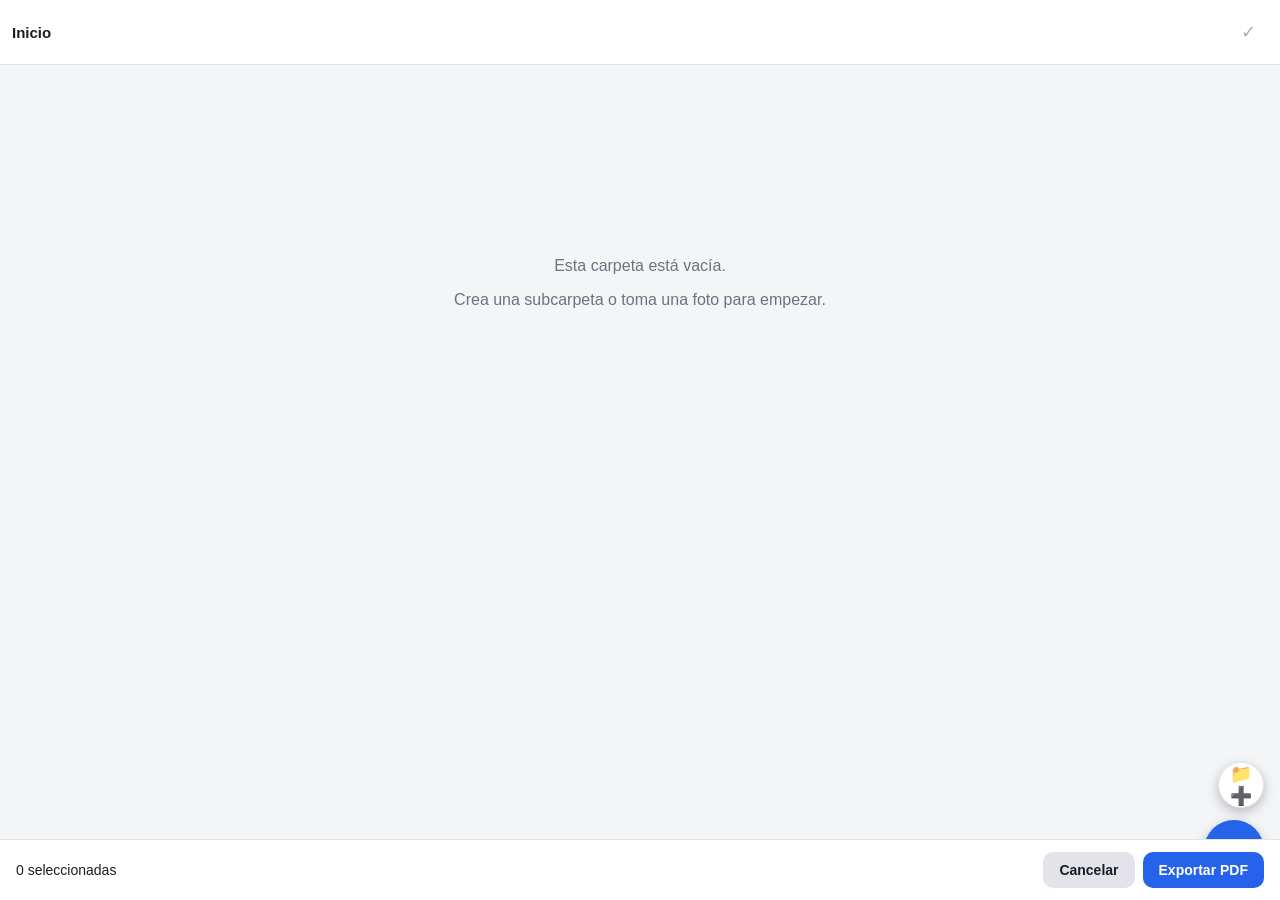
==== index.html @ de827f0b "Initial commit: PWA Fotos Informe" ====
<!DOCTYPE html>
<html lang="es">
<head>
  <meta charset="UTF-8" />
  <meta name="viewport" content="width=device-width, initial-scale=1, viewport-fit=cover, user-scalable=no" />
  <title>Fotos Informe</title>
  <meta name="description" content="Organiza fotos en carpetas y expórtalas como informe PDF, todo offline." />
  <meta name="theme-color" content="#2563eb" />
  <link rel="manifest" href="manifest.webmanifest" />
  <link rel="icon" href="icons/icon-192.png" />
  <link rel="apple-touch-icon" href="icons/icon-192.png" />
  <meta name="apple-mobile-web-app-capable" content="yes" />
  <meta name="apple-mobile-web-app-status-bar-style" content="black-translucent" />
  <link rel="stylesheet" href="css/styles.css" />
</head>
<body>
  <div id="app"></div>

  <script src="vendor/jspdf.umd.min.js"></script>
  <script type="module" src="js/app.js"></script>
</body>
</html>
---- css/styles.css ----
:root {
  --color-bg: #f4f5f7;
  --color-surface: #ffffff;
  --color-primary: #2563eb;
  --color-primary-dark: #1d4ed8;
  --color-text: #1a1d23;
  --color-text-muted: #6b7280;
  --color-border: #e2e4e9;
  --color-danger: #dc2626;
  --safe-top: env(safe-area-inset-top, 0px);
  --safe-bottom: env(safe-area-inset-bottom, 0px);
}

@media (prefers-color-scheme: dark) {
  :root {
    --color-bg: #14161a;
    --color-surface: #1e2128;
    --color-primary: #3b82f6;
    --color-primary-dark: #2563eb;
    --color-text: #f0f1f3;
    --color-text-muted: #9aa0ab;
    --color-border: #2c3038;
  }
}

* {
  box-sizing: border-box;
}

html, body {
  height: 100%;
}

body {
  margin: 0;
  font-family: -apple-system, BlinkMacSystemFont, "Segoe UI", Roboto, Helvetica, Arial, sans-serif;
  background: var(--color-bg);
  color: var(--color-text);
  overscroll-behavior-y: contain;
}

button {
  font-family: inherit;
}

#app {
  min-height: 100vh;
  display: flex;
  flex-direction: column;
  padding-bottom: var(--safe-bottom);
}

/* ---------- Header / breadcrumbs ---------- */

.app-header {
  position: sticky;
  top: 0;
  z-index: 10;
  display: flex;
  align-items: center;
  gap: 8px;
  padding: calc(12px + var(--safe-top)) 12px 12px;
  background: var(--color-surface);
  border-bottom: 1px solid var(--color-border);
}

.breadcrumbs {
  flex: 1;
  overflow-x: auto;
  white-space: nowrap;
  font-size: 15px;
}

.crumb {
  color: var(--color-text-muted);
  text-decoration: none;
}

.crumb-current {
  color: var(--color-text);
  font-weight: 600;
}

.crumb-sep {
  margin: 0 4px;
  color: var(--color-text-muted);
}

.header-title {
  flex: 1;
  font-weight: 600;
  font-size: 16px;
  overflow: hidden;
  text-overflow: ellipsis;
  white-space: nowrap;
}

.header-actions {
  display: flex;
  gap: 4px;
}

.icon-btn {
  width: 40px;
  height: 40px;
  border-radius: 50%;
  border: none;
  background: transparent;
  font-size: 18px;
  display: flex;
  align-items: center;
  justify-content: center;
  color: var(--color-text);
  cursor: pointer;
}

.icon-btn:disabled {
  opacity: 0.35;
}

.icon-btn:active {
  background: var(--color-border);
}

/* ---------- Content ---------- */

.view-content {
  flex: 1;
  padding: 12px 12px 96px;
}

.empty-state {
  text-align: center;
  color: var(--color-text-muted);
  margin-top: 20vh;
  padding: 0 24px;
}

/* ---------- Folder grid ---------- */

.folder-grid {
  display: grid;
  grid-template-columns: repeat(auto-fill, minmax(120px, 1fr));
  gap: 10px;
  margin-bottom: 16px;
}

.folder-tile {
  position: relative;
  display: flex;
  flex-direction: column;
  align-items: center;
  gap: 6px;
  padding: 16px 8px 10px;
  background: var(--color-surface);
  border: 1px solid var(--color-border);
  border-radius: 14px;
  cursor: pointer;
  color: var(--color-text);
}

.folder-icon {
  font-size: 32px;
}

.folder-name {
  font-size: 13px;
  text-align: center;
  overflow: hidden;
  text-overflow: ellipsis;
  white-space: nowrap;
  max-width: 100%;
}

.folder-menu {
  position: absolute;
  top: 4px;
  right: 6px;
  font-size: 18px;
  color: var(--color-text-muted);
  padding: 4px 8px;
}

/* ---------- Photo grid ---------- */

.photo-grid {
  display: grid;
  grid-template-columns: repeat(auto-fill, minmax(100px, 1fr));
  gap: 6px;
}

.photo-tile {
  position: relative;
  aspect-ratio: 1;
  border: none;
  padding: 0;
  border-radius: 10px;
  overflow: hidden;
  cursor: pointer;
  background: var(--color-border);
}

.photo-tile img {
  width: 100%;
  height: 100%;
  object-fit: cover;
  display: block;
}

.photo-check {
  position: absolute;
  top: 6px;
  right: 6px;
  width: 22px;
  height: 22px;
  border-radius: 50%;
  background: rgba(0, 0, 0, 0.45);
  color: #fff;
  display: none;
  align-items: center;
  justify-content: center;
  font-size: 13px;
}

.photo-tile.selectable .photo-check {
  display: flex;
}

.photo-tile.selectable {
  outline: 2px solid transparent;
}

.photo-tile.selected {
  outline: 3px solid var(--color-primary);
}

.photo-tile.selected .photo-check {
  background: var(--color-primary);
}

/* ---------- FABs ---------- */

.fab-row {
  position: fixed;
  right: 16px;
  bottom: calc(20px + var(--safe-bottom));
  display: flex;
  flex-direction: column;
  align-items: flex-end;
  gap: 12px;
  z-index: 20;
}

.fab {
  border: none;
  border-radius: 50%;
  display: flex;
  align-items: center;
  justify-content: center;
  cursor: pointer;
  box-shadow: 0 4px 12px rgba(0, 0, 0, 0.25);
}

.fab-primary {
  width: 60px;
  height: 60px;
  font-size: 26px;
  background: var(--color-primary);
  color: #fff;
}

.fab-secondary {
  width: 46px;
  height: 46px;
  font-size: 18px;
  background: var(--color-surface);
  color: var(--color-text);
  border: 1px solid var(--color-border);
}

/* ---------- Selection bar ---------- */

.selection-bar {
  position: fixed;
  left: 0;
  right: 0;
  bottom: 0;
  z-index: 25;
  display: flex;
  align-items: center;
  justify-content: space-between;
  padding: 12px 16px calc(12px + var(--safe-bottom));
  background: var(--color-surface);
  border-top: 1px solid var(--color-border);
  font-size: 14px;
}

.selection-actions {
  display: flex;
  gap: 8px;
}

/* ---------- Buttons ---------- */

.btn {
  border: none;
  border-radius: 10px;
  padding: 10px 16px;
  font-size: 14px;
  font-weight: 600;
  cursor: pointer;
}

.btn-primary {
  background: var(--color-primary);
  color: #fff;
}

.btn-primary:disabled {
  opacity: 0.6;
}

.btn-secondary {
  background: var(--color-border);
  color: var(--color-text);
}

.btn-danger {
  background: var(--color-danger);
  color: #fff;
}

/* ---------- Modal ---------- */

.modal-overlay {
  position: fixed;
  inset: 0;
  background: rgba(0, 0, 0, 0.5);
  display: flex;
  align-items: flex-end;
  justify-content: center;
  z-index: 100;
}

@media (min-width: 480px) {
  .modal-overlay {
    align-items: center;
  }
}

.modal {
  width: 100%;
  max-width: 420px;
  background: var(--color-surface);
  border-radius: 16px 16px 0 0;
  padding: 20px;
  padding-bottom: calc(20px + var(--safe-bottom));
}

@media (min-width: 480px) {
  .modal {
    border-radius: 16px;
  }
}

.modal h2 {
  margin: 0 0 14px;
  font-size: 18px;
}

.modal-message {
  margin: 0 0 18px;
  color: var(--color-text-muted);
}

.modal-form {
  display: flex;
  flex-direction: column;
  gap: 12px;
}

.modal-form label {
  font-size: 13px;
  color: var(--color-text-muted);
  margin-bottom: 4px;
  display: block;
}

.modal-form input,
.modal-form textarea {
  width: 100%;
  padding: 10px 12px;
  border: 1px solid var(--color-border);
  border-radius: 10px;
  font-size: 15px;
  background: var(--color-bg);
  color: var(--color-text);
  font-family: inherit;
}

.modal-form textarea {
  min-height: 80px;
  resize: vertical;
}

.modal-actions {
  display: flex;
  justify-content: flex-end;
  gap: 10px;
  margin-top: 6px;
}

.action-sheet {
  display: flex;
  flex-direction: column;
}

.sheet-action {
  text-align: left;
  padding: 14px 4px;
  border: none;
  background: transparent;
  border-top: 1px solid var(--color-border);
  font-size: 15px;
  color: var(--color-text);
  cursor: pointer;
}

.sheet-action:first-of-type {
  border-top: none;
}

.sheet-danger {
  color: var(--color-danger);
}

/* ---------- Toast ---------- */

.toast {
  position: fixed;
  left: 50%;
  bottom: calc(24px + var(--safe-bottom));
  transform: translate(-50%, 12px);
  background: #111318;
  color: #fff;
  padding: 10px 18px;
  border-radius: 999px;
  font-size: 14px;
  opacity: 0;
  transition: opacity 0.2s ease, transform 0.2s ease;
  z-index: 200;
  max-width: 90vw;
  text-align: center;
}

.toast.visible {
  opacity: 1;
  transform: translate(-50%, 0);
}

/* ---------- Camera view ---------- */

.camera-view {
  position: fixed;
  inset: 0;
  background: #000;
  display: flex;
  flex-direction: column;
  z-index: 50;
}

.camera-stage {
  flex: 1;
  position: relative;
  overflow: hidden;
  display: flex;
  align-items: center;
  justify-content: center;
}

.camera-stage video,
.camera-stage img {
  width: 100%;
  height: 100%;
  object-fit: cover;
}

.camera-error {
  position: absolute;
  inset: 0;
  display: flex;
  flex-direction: column;
  align-items: center;
  justify-content: center;
  gap: 10px;
  color: #fff;
  text-align: center;
  padding: 24px;
  background: rgba(0, 0, 0, 0.75);
  z-index: 5;
}

.camera-controls {
  display: flex;
  align-items: center;
  justify-content: center;
  gap: 32px;
  padding: 18px 24px calc(24px + var(--safe-bottom));
}

.camera-close {
  color: #fff;
  position: absolute;
  top: calc(12px + var(--safe-top));
  left: 12px;
  z-index: 6;
  background: rgba(0, 0, 0, 0.35);
}

.camera-flip {
  color: #fff;
  background: rgba(255, 255, 255, 0.15);
}

.shutter-btn {
  width: 72px;
  height: 72px;
  border-radius: 50%;
  border: 4px solid #fff;
  background: transparent;
  cursor: pointer;
  position: relative;
}

.shutter-btn::after {
  content: "";
  position: absolute;
  inset: 6px;
  border-radius: 50%;
  background: #fff;
}

.shutter-btn:active::after {
  background: #ccc;
}

#controls-preview {
  gap: 16px;
}

/* ---------- Photo detail view ---------- */

.photo-view {
  display: flex;
  flex-direction: column;
  min-height: 100vh;
}

.photo-view-content {
  flex: 1;
  display: flex;
  flex-direction: column;
  align-items: center;
  padding: 12px;
}

.photo-view-content img {
  width: 100%;
  max-height: 60vh;
  object-fit: contain;
  border-radius: 12px;
  background: #000;
}

.photo-meta {
  width: 100%;
  max-width: 560px;
  margin-top: 14px;
}

.photo-date {
  color: var(--color-text-muted);
  font-size: 13px;
  margin: 0 0 8px;
}

.photo-note {
  white-space: pre-wrap;
  line-height: 1.5;
  margin: 0;
}
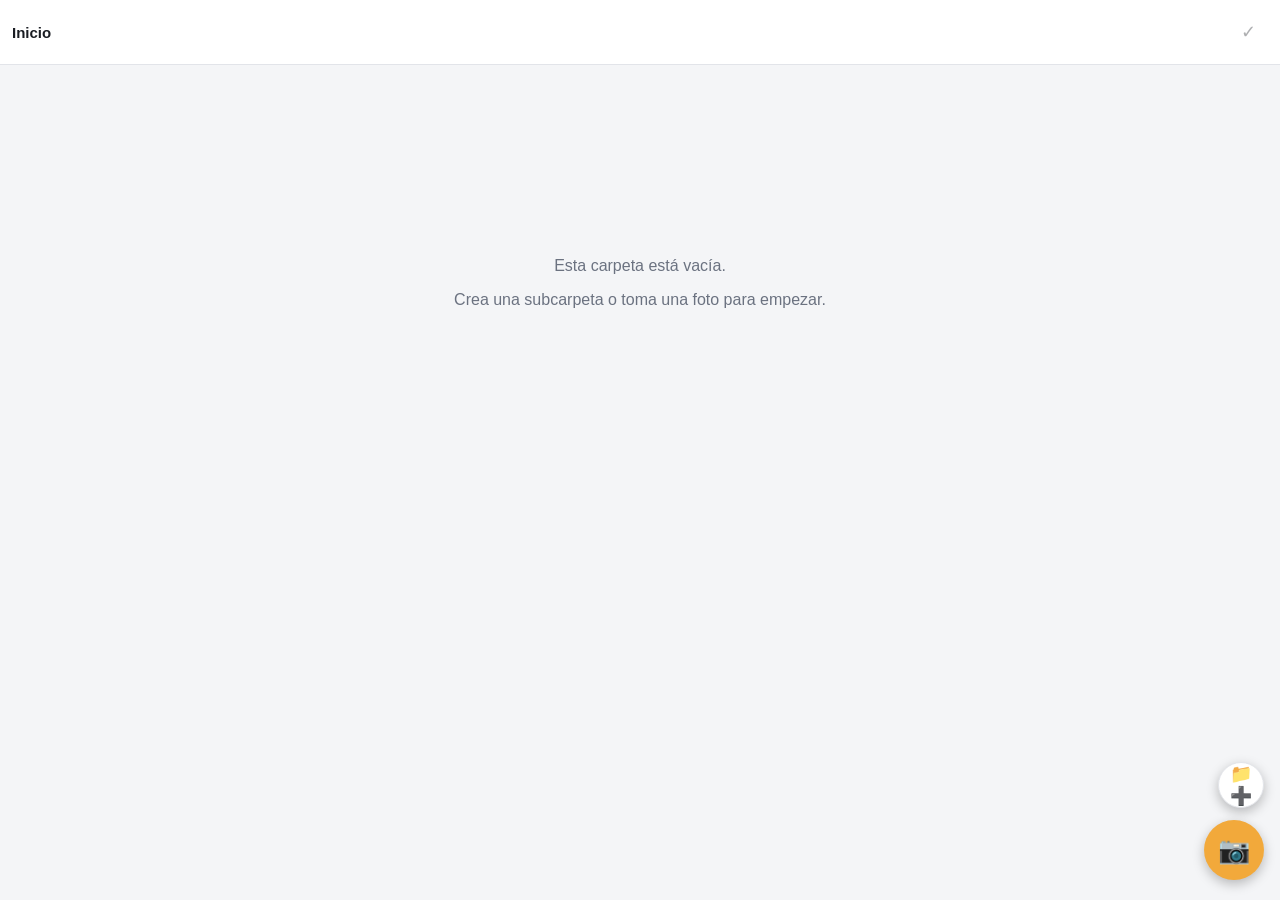
==== commit da9c575f: "Rebrand to Len Reports and fix [hidden] CSS override bug - Fix global [hidden] attribute being overr" ====
--- a/index.html
+++ b/index.html
@@ -3,9 +3,9 @@
 <head>
   <meta charset="UTF-8" />
   <meta name="viewport" content="width=device-width, initial-scale=1, viewport-fit=cover, user-scalable=no" />
-  <title>Fotos Informe</title>
+  <title>Len Reports</title>
   <meta name="description" content="Organiza fotos en carpetas y expórtalas como informe PDF, todo offline." />
-  <meta name="theme-color" content="#2563eb" />
+  <meta name="theme-color" content="#1c2b4a" />
   <link rel="manifest" href="manifest.webmanifest" />
   <link rel="icon" href="icons/icon-192.png" />
   <link rel="apple-touch-icon" href="icons/icon-192.png" />
--- a/css/styles.css
+++ b/css/styles.css
@@ -1,8 +1,9 @@
 :root {
   --color-bg: #f4f5f7;
   --color-surface: #ffffff;
-  --color-primary: #2563eb;
-  --color-primary-dark: #1d4ed8;
+  --color-primary: #1c2b4a;
+  --color-primary-dark: #101a30;
+  --color-accent: #f2a93b;
   --color-text: #1a1d23;
   --color-text-muted: #6b7280;
   --color-border: #e2e4e9;
@@ -15,8 +16,9 @@
   :root {
     --color-bg: #14161a;
     --color-surface: #1e2128;
-    --color-primary: #3b82f6;
-    --color-primary-dark: #2563eb;
+    --color-primary: #4c6fa5;
+    --color-primary-dark: #2f4670;
+    --color-accent: #f2a93b;
     --color-text: #f0f1f3;
     --color-text-muted: #9aa0ab;
     --color-border: #2c3038;
@@ -25,6 +27,14 @@
 
 * {
   box-sizing: border-box;
+}
+
+/* Algunos elementos fijan `display` explícitamente (flex, etc.) en su propia
+   clase; sin esta regla, ese `display` gana por orden de cascada sobre el
+   `[hidden] { display:none }` del user-agent y el elemento queda visible
+   aunque tenga el atributo `hidden`. */
+[hidden] {
+  display: none !important;
 }
 
 html, body {
@@ -265,8 +275,8 @@
   width: 60px;
   height: 60px;
   font-size: 26px;
-  background: var(--color-primary);
-  color: #fff;
+  background: var(--color-accent);
+  color: #1c2b4a;
 }
 
 .fab-secondary {
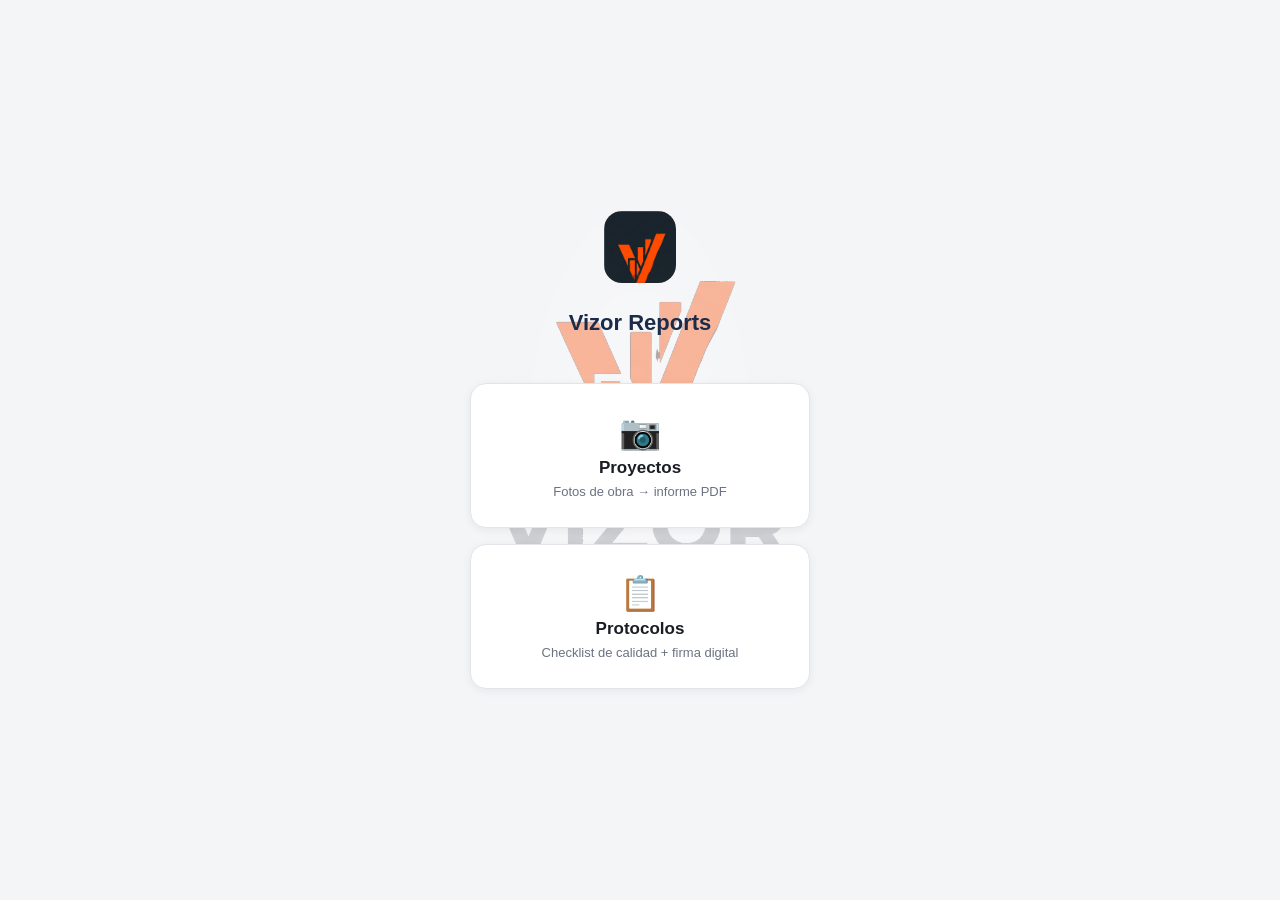
==== commit 29ecf4f0: "Cambiar marca de la app a Vizor Reports Nuevo nombre y logo (V hecha de barras ascendentes, naranja " ====
--- a/index.html
+++ b/index.html
@@ -3,9 +3,9 @@
 <head>
   <meta charset="UTF-8" />
   <meta name="viewport" content="width=device-width, initial-scale=1, viewport-fit=cover, user-scalable=no" />
-  <title>Len Reports</title>
+  <title>Vizor Reports</title>
   <meta name="description" content="Organiza fotos en carpetas y expórtalas como informe PDF, todo offline." />
-  <meta name="theme-color" content="#1c2b4a" />
+  <meta name="theme-color" content="#1b242d" />
   <link rel="manifest" href="manifest.webmanifest" />
   <link rel="icon" href="icons/icon-192.png" />
   <link rel="apple-touch-icon" href="icons/icon-192.png" />
@@ -17,6 +17,11 @@
   <div id="app"></div>
 
   <script src="vendor/jspdf.umd.min.js"></script>
+  <!-- Login y selector de Google Drive: requieren internet (se cargan desde
+       Google, no se pueden guardar localmente); el resto de la app funciona
+       sin ellos si no hay conexión. -->
+  <script src="https://accounts.google.com/gsi/client" async defer></script>
+  <script src="https://apis.google.com/js/api.js" async defer></script>
   <script type="module" src="js/app.js"></script>
 </body>
 </html>
--- a/css/styles.css
+++ b/css/styles.css
@@ -10,6 +10,8 @@
   --color-danger: #dc2626;
   --safe-top: env(safe-area-inset-top, 0px);
   --safe-bottom: env(safe-area-inset-bottom, 0px);
+  --safe-left: env(safe-area-inset-left, 0px);
+  --safe-right: env(safe-area-inset-right, 0px);
 }
 
 @media (prefers-color-scheme: dark) {
@@ -47,6 +49,22 @@
   background: var(--color-bg);
   color: var(--color-text);
   overscroll-behavior-y: contain;
+  position: relative;
+}
+
+body::before {
+  content: "";
+  position: fixed;
+  inset: 0;
+  /* Parche blanco suave detrás del logo: el texto "Reports" del logo es
+     gris, que casi no contrasta sobre el fondo oscuro del modo oscuro.
+     Con este respaldo claro se ve igual de bien en ambos temas. */
+  background:
+    url("../icons/watermark-logo.png") center center / min(65vw, 300px) no-repeat,
+    radial-gradient(closest-side, rgba(255, 255, 255, 0.95), rgba(255, 255, 255, 0) 72%) center center / min(90vw, 420px) no-repeat;
+  opacity: 0.38;
+  pointer-events: none;
+  z-index: -1;
 }
 
 button {
@@ -146,6 +164,27 @@
   padding: 0 24px;
 }
 
+.sync-retry-banner {
+  display: flex;
+  align-items: center;
+  justify-content: space-between;
+  gap: 10px;
+  background: #fff4e0;
+  border: 1px solid #f2a93b;
+  border-radius: 10px;
+  padding: 10px 12px;
+  margin-bottom: 12px;
+  font-size: 13px;
+  color: #7a4a00;
+}
+
+@media (prefers-color-scheme: dark) {
+  .sync-retry-banner {
+    background: #3a2f14;
+    color: #f2c778;
+  }
+}
+
 /* ---------- Folder grid ---------- */
 
 .folder-grid {
@@ -191,6 +230,57 @@
   padding: 4px 8px;
 }
 
+.folder-drive-badge {
+  position: absolute;
+  top: 6px;
+  left: 8px;
+  font-size: 13px;
+}
+
+.folder-photo-badge {
+  position: absolute;
+  top: 6px;
+  right: 8px;
+  background: #2e7d32;
+  color: #fff;
+  font-size: 10px;
+  font-weight: 700;
+  padding: 2px 6px;
+  border-radius: 999px;
+  line-height: 1.4;
+}
+
+.folder-check {
+  position: absolute;
+  bottom: 6px;
+  right: 6px;
+  width: 22px;
+  height: 22px;
+  border-radius: 50%;
+  background: rgba(0, 0, 0, 0.45);
+  color: #fff;
+  display: none;
+  align-items: center;
+  justify-content: center;
+  font-size: 13px;
+}
+
+.folder-tile.selectable .folder-check {
+  display: flex;
+}
+
+.folder-tile.selectable .folder-menu {
+  visibility: hidden;
+}
+
+.folder-tile.selected {
+  outline: 3px solid var(--color-primary);
+}
+
+.folder-tile.selected .folder-check {
+  background: var(--color-primary);
+}
+
 /* ---------- Photo grid ---------- */
 
 .photo-grid {
@@ -215,6 +305,19 @@
   height: 100%;
   object-fit: cover;
   display: block;
+  /* Deja que el <button> padre reciba todos los eventos de puntero: si el
+     navegador ve el gesto de mantener presionado sobre la propia <img>,
+     dispara su menú nativo (Compartir/Copiar/Ver imagen) por encima del
+     nuestro. */
+  pointer-events: none;
+  -webkit-touch-callout: none;
+  -webkit-user-drag: none;
+  user-select: none;
+}
+
+.photo-tile {
+  -webkit-tap-highlight-color: transparent;
+  touch-action: manipulation;
 }
 
 .photo-check {
@@ -248,6 +351,20 @@
   background: var(--color-primary);
 }
 
+.sync-badge {
+  position: absolute;
+  bottom: 6px;
+  left: 6px;
+  width: 20px;
+  height: 20px;
+  border-radius: 50%;
+  background: rgba(0, 0, 0, 0.5);
+  display: flex;
+  align-items: center;
+  justify-content: center;
+  font-size: 11px;
+}
+
 /* ---------- FABs ---------- */
 
 .fab-row {
@@ -299,15 +416,47 @@
   display: flex;
   align-items: center;
   justify-content: space-between;
-  padding: 12px 16px calc(12px + var(--safe-bottom));
+  gap: 8px;
+  flex-wrap: wrap;
+  padding: 10px 12px calc(10px + var(--safe-bottom));
   background: var(--color-surface);
   border-top: 1px solid var(--color-border);
-  font-size: 14px;
+  font-size: 13px;
 }
 
 .selection-actions {
   display: flex;
-  gap: 8px;
+  align-items: center;
+  gap: 6px;
+  flex-wrap: wrap;
+  justify-content: flex-end;
+}
+
+.icon-text-btn {
+  display: flex;
+  flex-direction: column;
+  align-items: center;
+  gap: 2px;
+  border: none;
+  background: transparent;
+  color: var(--color-text);
+  font-size: 18px;
+  padding: 4px 8px;
+  border-radius: 8px;
+  cursor: pointer;
+}
+
+.icon-text-btn span {
+  font-size: 11px;
+  font-weight: 600;
+}
+
+.icon-text-btn:disabled {
+  opacity: 0.35;
+}
+
+.icon-text-danger {
+  color: var(--color-danger);
 }
 
 /* ---------- Buttons ---------- */
@@ -442,6 +591,103 @@
 
 .sheet-danger {
   color: var(--color-danger);
+}
+
+.folder-picker-list {
+  max-height: 50vh;
+  overflow-y: auto;
+  display: flex;
+  flex-direction: column;
+  margin-bottom: 12px;
+}
+
+.folder-picker-item {
+  text-align: left;
+  padding: 12px 4px;
+  border: none;
+  background: transparent;
+  border-top: 1px solid var(--color-border);
+  font-size: 15px;
+  color: var(--color-text);
+  cursor: pointer;
+}
+
+.folder-picker-item:first-child {
+  border-top: none;
+}
+
+/* ---------- IA: avance por casa/depto ---------- */
+
+.ai-avance-loading {
+  align-items: center;
+  justify-content: center;
+}
+
+.ai-avance-spinner-box {
+  display: flex;
+  flex-direction: column;
+  align-items: center;
+  gap: 14px;
+  color: #fff;
+  text-align: center;
+  padding: 0 24px;
+}
+
+.ai-avance-spinner {
+  width: 36px;
+  height: 36px;
+  border-radius: 50%;
+  border: 3px solid rgba(255, 255, 255, 0.3);
+  border-top-color: #fff;
+  animation: ai-avance-spin 0.8s linear infinite;
+}
+
+@keyframes ai-avance-spin {
+  to {
+    transform: rotate(360deg);
+  }
+}
+
+.ai-avance-reasoning {
+  margin: -8px 0 14px;
+  font-size: 13px;
+  color: var(--color-text-muted);
+  font-style: italic;
+}
+
+.ai-avance-substitutions {
+  margin: -6px 0 14px;
+  padding-left: 18px;
+  font-size: 13px;
+  color: var(--color-text-muted);
+}
+
+.ai-avance-multi .ai-avance-multi-list {
+  max-height: 50vh;
+  overflow-y: auto;
+  margin-bottom: 12px;
+}
+
+.ai-avance-multi-row {
+  padding: 10px 0;
+  border-top: 1px solid var(--color-border);
+}
+
+.ai-avance-multi-row:first-child {
+  border-top: none;
+}
+
+.ai-avance-multi-row h3 {
+  margin: 0 0 4px;
+  font-size: 15px;
+}
+
+.ai-avance-multi-error .modal-message {
+  color: var(--color-danger);
+}
+
+.ai-avance-multi-warn {
+  color: #b8860b;
 }
 
 /* ---------- Toast ---------- */
@@ -474,14 +720,12 @@
   position: fixed;
   inset: 0;
   background: #000;
-  display: flex;
-  flex-direction: column;
   z-index: 50;
 }
 
 .camera-stage {
-  flex: 1;
-  position: relative;
+  position: absolute;
+  inset: 0;
   overflow: hidden;
   display: flex;
   align-items: center;
@@ -511,20 +755,48 @@
 }
 
 .camera-controls {
-  display: flex;
-  align-items: center;
-  justify-content: center;
-  gap: 32px;
+  position: absolute;
+  left: 0;
+  right: 0;
+  bottom: 0;
+  z-index: 6;
+  display: flex;
+  align-items: center;
+  justify-content: space-between;
+  gap: 16px;
   padding: 18px 24px calc(24px + var(--safe-bottom));
 }
 
-.camera-close {
-  color: #fff;
+.camera-spacer {
+  width: 44px;
+}
+
+.camera-topbar {
   position: absolute;
   top: calc(12px + var(--safe-top));
   left: 12px;
+  right: 12px;
   z-index: 6;
+  display: flex;
+  align-items: center;
+  justify-content: space-between;
+}
+
+.camera-close {
+  color: #fff;
   background: rgba(0, 0, 0, 0.35);
+}
+
+.camera-done {
+  box-shadow: 0 2px 8px rgba(0, 0, 0, 0.35);
+}
+
+.camera-lens {
+  background: rgba(0, 0, 0, 0.35);
+  color: #fff;
+  font-size: 12px;
+  font-weight: 700;
+  padding: 8px 12px;
 }
 
 .camera-flip {
@@ -554,27 +826,85 @@
   background: #ccc;
 }
 
-#controls-preview {
-  gap: 16px;
-}
-
-/* ---------- Photo detail view ---------- */
-
-.photo-view {
-  display: flex;
-  flex-direction: column;
-  min-height: 100vh;
-}
-
-.photo-view-content {
-  flex: 1;
-  display: flex;
-  flex-direction: column;
-  align-items: center;
-  padding: 12px;
-}
-
-.photo-view-content img {
+.camera-zoom {
+  position: absolute;
+  left: 50%;
+  bottom: calc(112px + var(--safe-bottom));
+  transform: translateX(-50%);
+  z-index: 6;
+  display: flex;
+  gap: 6px;
+  background: rgba(0, 0, 0, 0.35);
+  border-radius: 999px;
+  padding: 4px;
+}
+
+.camera-zoom-btn {
+  min-width: 32px;
+  height: 32px;
+  padding: 0 8px;
+  border-radius: 999px;
+  border: none;
+  background: transparent;
+  color: rgba(255, 255, 255, 0.85);
+  font-size: 12px;
+  font-weight: 700;
+  cursor: pointer;
+}
+
+.camera-zoom-btn.active {
+  background: var(--color-accent);
+  color: #1c2b4a;
+}
+
+.camera-last-shot {
+  position: absolute;
+  right: 16px;
+  bottom: 110px;
+  z-index: 6;
+  width: 52px;
+  height: 52px;
+  border-radius: 10px;
+  border: 2px solid #fff;
+  padding: 0;
+  overflow: visible;
+  background: #000;
+  cursor: pointer;
+}
+
+.camera-last-shot img {
+  width: 100%;
+  height: 100%;
+  object-fit: cover;
+  border-radius: 7px;
+  display: block;
+}
+
+.camera-shot-count {
+  position: absolute;
+  top: -8px;
+  right: -8px;
+  min-width: 20px;
+  height: 20px;
+  padding: 0 5px;
+  border-radius: 999px;
+  background: var(--color-accent);
+  color: #1c2b4a;
+  font-size: 11px;
+  font-weight: 700;
+  display: flex;
+  align-items: center;
+  justify-content: center;
+}
+
+.last-shot-preview {
+  display: flex;
+  flex-direction: column;
+  align-items: center;
+  gap: 12px;
+}
+
+.last-shot-preview img {
   width: 100%;
   max-height: 60vh;
   object-fit: contain;
@@ -582,6 +912,60 @@
   background: #000;
 }
 
+/* En horizontal los controles se mueven al borde derecho, como en la cámara
+   nativa del teléfono, para que el botón de disparo quede bajo el pulgar.
+   Va después de las reglas base de la cámara para ganarles en la cascada
+   (mismo selector, misma especificidad: gana la que aparece más abajo). */
+@media (orientation: landscape) {
+  .camera-controls {
+    left: auto;
+    top: calc(60px + var(--safe-top));
+    bottom: 0;
+    right: 0;
+    flex-direction: column;
+    padding: 24px calc(20px + var(--safe-right)) 24px 20px;
+  }
+
+  .camera-zoom {
+    left: auto;
+    top: 50%;
+    bottom: auto;
+    right: 132px;
+    transform: translateY(-50%);
+    flex-direction: column;
+  }
+
+  .camera-last-shot {
+    right: auto;
+    left: calc(16px + var(--safe-left));
+    bottom: 16px;
+  }
+}
+
+/* ---------- Photo detail view ---------- */
+
+.photo-view {
+  display: flex;
+  flex-direction: column;
+  min-height: 100vh;
+}
+
+.photo-view-content {
+  flex: 1;
+  display: flex;
+  flex-direction: column;
+  align-items: center;
+  padding: 12px;
+}
+
+.photo-view-content img {
+  width: 100%;
+  max-height: 60vh;
+  object-fit: contain;
+  border-radius: 12px;
+  background: #000;
+}
+
 .photo-meta {
   width: 100%;
   max-width: 560px;
@@ -599,3 +983,788 @@
   line-height: 1.5;
   margin: 0;
 }
+
+/* ---------- Pantalla de revisión previa a exportar ---------- */
+
+.export-review {
+  position: fixed;
+  inset: 0;
+  z-index: 60;
+  display: flex;
+  flex-direction: column;
+  background: var(--color-bg);
+}
+
+.export-review .app-header {
+  justify-content: space-between;
+}
+
+.export-review-content {
+  flex: 1;
+  overflow-y: auto;
+  padding: 14px 14px calc(24px + var(--safe-bottom));
+}
+
+.er-header-form {
+  background: var(--color-surface);
+  border: 1px solid var(--color-border);
+  border-radius: 12px;
+  padding: 14px;
+  margin-bottom: 14px;
+}
+
+.er-header-form label {
+  font-size: 12px;
+  color: var(--color-text-muted);
+  display: block;
+  margin-bottom: 4px;
+}
+
+.er-header-form input,
+.er-header-form select {
+  width: 100%;
+  padding: 9px 10px;
+  border: 1px solid var(--color-border);
+  border-radius: 8px;
+  font-size: 15px;
+  background: var(--color-bg);
+  color: var(--color-text);
+  font-family: inherit;
+}
+
+.er-header-form > select {
+  margin-top: 10px;
+}
+
+.er-row {
+  display: flex;
+  gap: 10px;
+  margin-top: 10px;
+}
+
+.er-field {
+  flex: 1;
+}
+
+.er-hint {
+  font-size: 12px;
+  color: var(--color-text-muted);
+  margin: 10px 0 0;
+  line-height: 1.4;
+}
+
+.er-photo-list {
+  display: flex;
+  flex-direction: column;
+  gap: 8px;
+}
+
+.er-photo-row {
+  display: flex;
+  align-items: center;
+  gap: 10px;
+  background: var(--color-surface);
+  border: 1px solid var(--color-border);
+  border-radius: 10px;
+  padding: 8px;
+}
+
+.er-reorder {
+  display: flex;
+  flex-direction: column;
+  gap: 2px;
+  flex-shrink: 0;
+}
+
+.er-move-btn {
+  width: 26px;
+  height: 22px;
+  border: 1px solid var(--color-border);
+  background: var(--color-bg);
+  color: var(--color-text);
+  border-radius: 5px;
+  font-size: 11px;
+  cursor: pointer;
+  display: flex;
+  align-items: center;
+  justify-content: center;
+}
+
+.er-move-btn:disabled {
+  opacity: 0.3;
+}
+
+.er-swap-btn {
+  width: 26px;
+  height: 22px;
+  border: 1px solid var(--color-border);
+  background: var(--color-bg);
+  color: var(--color-text);
+  border-radius: 5px;
+  font-size: 11px;
+  cursor: pointer;
+  display: flex;
+  align-items: center;
+  justify-content: center;
+  margin-top: 4px;
+}
+
+.photo-swap-grid {
+  display: grid;
+  grid-template-columns: repeat(auto-fill, minmax(72px, 1fr));
+  gap: 8px;
+  max-height: 50vh;
+  overflow-y: auto;
+  margin-bottom: 14px;
+}
+
+.photo-swap-item {
+  padding: 0;
+  border: 2px solid transparent;
+  border-radius: 8px;
+  overflow: hidden;
+  cursor: pointer;
+  background: var(--color-border);
+  aspect-ratio: 1;
+}
+
+.photo-swap-item img {
+  width: 100%;
+  height: 100%;
+  object-fit: cover;
+  display: block;
+}
+
+.photo-swap-item:active {
+  border-color: var(--color-primary);
+}
+
+.er-photo-row img {
+  width: 52px;
+  height: 52px;
+  object-fit: cover;
+  border-radius: 6px;
+  flex-shrink: 0;
+  background: var(--color-border);
+}
+
+.er-photo-fields {
+  flex: 1;
+  min-width: 0;
+}
+
+.er-photo-label {
+  font-size: 11px;
+  color: var(--color-text-muted);
+  display: block;
+  margin-bottom: 2px;
+}
+
+.er-caption-input {
+  width: 100%;
+  padding: 7px 9px;
+  border: 1px solid var(--color-border);
+  border-radius: 7px;
+  font-size: 14px;
+  background: var(--color-bg);
+  color: var(--color-text);
+  font-family: inherit;
+}
+
+.er-fixed-caption {
+  display: flex;
+  align-items: center;
+  gap: 6px;
+  padding: 7px 9px;
+  border: 1px dashed var(--color-border);
+  border-radius: 7px;
+  font-size: 14px;
+  color: var(--color-text-muted);
+  background: var(--color-bg);
+}
+
+.er-fixed-tag {
+  font-size: 10px;
+  text-transform: uppercase;
+  letter-spacing: 0.02em;
+  background: var(--color-accent);
+  color: #1c2b4a;
+  padding: 1px 6px;
+  border-radius: 999px;
+  font-weight: 700;
+}
+
+/* ---------- Inicio / selector de módulo ---------- */
+
+.home-view {
+  min-height: 100vh;
+  display: flex;
+  flex-direction: column;
+  align-items: center;
+  justify-content: center;
+  gap: 32px;
+  padding: 24px;
+}
+
+.home-header {
+  display: flex;
+  flex-direction: column;
+  align-items: center;
+  gap: 12px;
+}
+
+.home-logo {
+  width: 72px;
+  height: 72px;
+  border-radius: 18px;
+}
+
+.home-header h1 {
+  font-size: 22px;
+  color: var(--color-primary);
+}
+
+.home-modules {
+  display: flex;
+  flex-direction: column;
+  gap: 16px;
+  width: 100%;
+  max-width: 340px;
+}
+
+.module-card {
+  display: flex;
+  flex-direction: column;
+  align-items: center;
+  gap: 6px;
+  padding: 28px 20px;
+  border-radius: 16px;
+  border: 1px solid var(--color-border);
+  background: var(--color-surface);
+  cursor: pointer;
+  box-shadow: 0 2px 10px rgba(0, 0, 0, 0.06);
+}
+
+.module-card:active {
+  transform: scale(0.98);
+}
+
+.module-icon {
+  font-size: 34px;
+}
+
+.module-title {
+  font-size: 17px;
+  font-weight: 700;
+  color: var(--color-text);
+}
+
+.module-desc {
+  font-size: 13px;
+  color: var(--color-text-muted);
+  text-align: center;
+}
+
+/* ---------- Protocolos: obras ---------- */
+
+.obra-grid {
+  display: grid;
+  grid-template-columns: repeat(auto-fill, minmax(140px, 1fr));
+  gap: 12px;
+  padding: 12px;
+}
+
+.obra-tile-wrap {
+  position: relative;
+}
+
+.obra-tile {
+  display: flex;
+  flex-direction: column;
+  align-items: center;
+  gap: 8px;
+  width: 100%;
+  padding: 18px 10px;
+  border-radius: 14px;
+  border: 1px solid var(--color-border);
+  background: var(--color-surface);
+  cursor: pointer;
+}
+
+.obra-icon {
+  font-size: 30px;
+}
+
+.obra-name {
+  font-size: 14px;
+  font-weight: 600;
+  color: var(--color-text);
+  text-align: center;
+}
+
+.obra-delete-btn {
+  position: absolute;
+  top: 6px;
+  right: 6px;
+  width: 26px;
+  height: 26px;
+  border-radius: 50%;
+  border: none;
+  background: rgba(0, 0, 0, 0.08);
+  font-size: 13px;
+  cursor: pointer;
+}
+
+/* ---------- Protocolos: lista de protocolos de una obra ---------- */
+
+.protocol-list {
+  display: flex;
+  flex-direction: column;
+  padding: 8px 12px;
+}
+
+.protocol-tile-wrap {
+  display: flex;
+  align-items: center;
+  border-top: 1px solid var(--color-border);
+}
+
+.protocol-tile-wrap:first-child {
+  border-top: none;
+}
+
+.protocol-tile {
+  flex: 1;
+  display: flex;
+  flex-direction: column;
+  align-items: flex-start;
+  gap: 4px;
+  padding: 14px 4px;
+  border: none;
+  background: transparent;
+  cursor: pointer;
+  text-align: left;
+  min-width: 0;
+}
+
+.protocol-delete-btn {
+  flex-shrink: 0;
+  width: 36px;
+  height: 36px;
+  border-radius: 50%;
+  border: none;
+  background: transparent;
+  font-size: 15px;
+  cursor: pointer;
+}
+
+.protocol-tile-title {
+  font-size: 15px;
+  font-weight: 600;
+  color: var(--color-text);
+}
+
+.protocol-tile-meta {
+  font-size: 12px;
+  color: var(--color-text-muted);
+  display: flex;
+  align-items: center;
+  gap: 8px;
+}
+
+.protocol-status {
+  font-size: 10px;
+  text-transform: uppercase;
+  letter-spacing: 0.02em;
+  font-weight: 700;
+  padding: 2px 7px;
+  border-radius: 999px;
+}
+
+.protocol-status-draft {
+  background: var(--color-border);
+  color: var(--color-text-muted);
+}
+
+.protocol-status-emitted {
+  background: var(--color-accent);
+  color: #1c2b4a;
+}
+
+/* ---------- Protocolos: selector de plantilla ---------- */
+
+.template-picker {
+  max-height: 80vh;
+  display: flex;
+  flex-direction: column;
+}
+
+.template-search {
+  width: 100%;
+  padding: 10px 12px;
+  border: 1px solid var(--color-border);
+  border-radius: 10px;
+  font-size: 15px;
+  background: var(--color-bg);
+  color: var(--color-text);
+  font-family: inherit;
+  margin-bottom: 10px;
+}
+
+.template-picker .folder-picker-list {
+  max-height: 55vh;
+}
+
+/* ---------- Protocolos: formulario ---------- */
+
+.protocol-form-header {
+  padding: 12px;
+  font-size: 14px;
+}
+
+.protocol-form-header p {
+  margin: 0 0 4px;
+}
+
+.control-point-list {
+  display: flex;
+  flex-direction: column;
+  padding: 0 12px 24px;
+  gap: 10px;
+}
+
+.control-point-row {
+  padding: 12px;
+  border: 1px solid var(--color-border);
+  border-radius: 10px;
+  background: var(--color-surface);
+}
+
+.control-point-label {
+  font-weight: 600;
+  font-size: 14px;
+  margin-bottom: 4px;
+}
+
+.control-point-instruction {
+  font-size: 12px;
+  color: var(--color-text-muted);
+  margin-bottom: 6px;
+}
+
+.cp-status-group {
+  display: flex;
+  flex-wrap: wrap;
+  gap: 6px;
+}
+
+.cp-status-btn {
+  flex: 1;
+  min-width: 70px;
+  padding: 8px 6px;
+  border-radius: 8px;
+  border: 1px solid var(--color-border);
+  background: var(--color-bg);
+  color: var(--color-text-muted);
+  font-size: 12px;
+  font-weight: 600;
+  cursor: pointer;
+}
+
+.cp-status-btn:disabled {
+  opacity: 0.6;
+  cursor: default;
+}
+
+.cp-status-btn.cp-status-CUMPLE.active {
+  background: #2e7d32;
+  border-color: #2e7d32;
+  color: #fff;
+}
+
+.cp-status-btn.cp-status-NO_CUMPLE.active {
+  background: var(--color-danger);
+  border-color: var(--color-danger);
+  color: #fff;
+}
+
+.cp-status-btn.cp-status-CUMPLE_PARCIAL.active {
+  background: var(--color-accent);
+  border-color: var(--color-accent);
+  color: #1c2b4a;
+}
+
+.cp-status-btn.cp-status-N_A.active {
+  background: var(--color-text-muted);
+  border-color: var(--color-text-muted);
+  color: #fff;
+}
+
+.protocol-status-pill {
+  font-size: 10px;
+  text-transform: uppercase;
+  letter-spacing: 0.02em;
+  font-weight: 700;
+  padding: 3px 9px;
+  border-radius: 999px;
+  white-space: nowrap;
+}
+
+.protocol-status-pill.protocol-status-draft {
+  background: var(--color-border);
+  color: var(--color-text-muted);
+}
+
+.protocol-status-pill.protocol-status-emitted {
+  background: var(--color-accent);
+  color: #1c2b4a;
+}
+
+.protocol-form-fields {
+  display: grid;
+  grid-template-columns: 1fr;
+  gap: 4px;
+  padding: 12px;
+}
+
+.protocol-form-fields label {
+  font-size: 12px;
+  color: var(--color-text-muted);
+  margin-top: 6px;
+}
+
+.protocol-form-fields input {
+  padding: 9px 11px;
+  border: 1px solid var(--color-border);
+  border-radius: 8px;
+  font-size: 14px;
+  background: var(--color-bg);
+  color: var(--color-text);
+  font-family: inherit;
+}
+
+.protocol-observaciones {
+  padding: 4px 12px 24px;
+  display: flex;
+  flex-direction: column;
+  gap: 6px;
+}
+
+.protocol-observaciones label {
+  font-size: 12px;
+  color: var(--color-text-muted);
+}
+
+.protocol-observaciones textarea {
+  min-height: 90px;
+  padding: 10px 12px;
+  border: 1px solid var(--color-border);
+  border-radius: 10px;
+  font-size: 14px;
+  background: var(--color-bg);
+  color: var(--color-text);
+  font-family: inherit;
+  resize: vertical;
+}
+
+.protocol-form h3 {
+  font-size: 15px;
+  margin: 0 0 10px;
+  padding: 0 12px;
+}
+
+/* ---------- Protocolos: fotografías ---------- */
+
+.protocol-photos {
+  padding: 12px;
+}
+
+.protocol-photo-grid {
+  display: grid;
+  grid-template-columns: repeat(auto-fill, minmax(90px, 1fr));
+  gap: 6px;
+  margin-bottom: 12px;
+}
+
+.protocol-photo-item {
+  position: relative;
+  aspect-ratio: 1;
+  border-radius: 10px;
+  overflow: hidden;
+  background: var(--color-border);
+}
+
+.protocol-photo-item img {
+  width: 100%;
+  height: 100%;
+  object-fit: cover;
+  display: block;
+}
+
+.protocol-photo-delete {
+  position: absolute;
+  top: 4px;
+  right: 4px;
+  width: 24px;
+  height: 24px;
+  border-radius: 50%;
+  border: none;
+  background: rgba(0, 0, 0, 0.6);
+  color: #fff;
+  font-size: 13px;
+  cursor: pointer;
+}
+
+/* ---------- Protocolos: firmas ---------- */
+
+.protocol-signatures {
+  padding: 4px 12px 24px;
+}
+
+.signature-row {
+  border: 1px solid var(--color-border);
+  border-radius: 12px;
+  padding: 12px;
+  margin-bottom: 10px;
+  display: flex;
+  flex-direction: column;
+  gap: 8px;
+}
+
+.signature-row-header {
+  display: flex;
+  align-items: center;
+  justify-content: space-between;
+}
+
+.signature-role-label {
+  font-weight: 600;
+  font-size: 14px;
+}
+
+.signature-required-tag {
+  font-size: 10px;
+  text-transform: uppercase;
+  letter-spacing: 0.02em;
+  font-weight: 700;
+  background: var(--color-accent);
+  color: #1c2b4a;
+  padding: 2px 7px;
+  border-radius: 999px;
+}
+
+.signature-name-input {
+  padding: 9px 11px;
+  border: 1px solid var(--color-border);
+  border-radius: 8px;
+  font-size: 14px;
+  background: var(--color-bg);
+  color: var(--color-text);
+  font-family: inherit;
+}
+
+.signature-preview {
+  width: 100%;
+  max-width: 220px;
+  height: 90px;
+  object-fit: contain;
+  border: 1px solid var(--color-border);
+  border-radius: 8px;
+  background: #fff;
+}
+
+.signature-meta {
+  font-size: 12px;
+  color: var(--color-text-muted);
+}
+
+.btn-emit {
+  display: block;
+  width: calc(100% - 24px);
+  margin: 4px 12px 24px;
+}
+
+.btn-emit:disabled {
+  opacity: 0.5;
+  cursor: default;
+}
+
+/* ---------- Firma: pantalla de dibujo ---------- */
+
+.signature-modal {
+  max-width: 480px;
+}
+
+.signature-canvas-wrap {
+  width: 100%;
+  height: 220px;
+  border: 1px solid var(--color-border);
+  border-radius: 10px;
+  overflow: hidden;
+  margin-bottom: 8px;
+}
+
+#signature-canvas {
+  width: 100%;
+  height: 100%;
+  display: block;
+  touch-action: none;
+  cursor: crosshair;
+}
+
+.signature-hint {
+  font-size: 12px;
+  color: var(--color-text-muted);
+  margin: 0 0 4px;
+}
+
+/* ---------- Protocolos: planimetría ---------- */
+
+.protocol-plano {
+  padding: 12px;
+}
+
+.protocol-plano-preview {
+  border: 1px solid var(--color-border);
+  border-radius: 10px;
+  overflow: hidden;
+  margin-bottom: 8px;
+  background: #fff;
+}
+
+.protocol-plano-preview img {
+  width: 100%;
+  max-height: 260px;
+  object-fit: contain;
+  display: block;
+}
+
+.protocol-plano-name {
+  font-size: 12px;
+  color: var(--color-text-muted);
+  margin-bottom: 8px;
+}
+
+.protocol-plano-hint {
+  font-size: 13px;
+  color: var(--color-text-muted);
+}
+
+.protocol-plano-forget {
+  display: block;
+  margin-top: 8px;
+  padding: 0;
+  border: none;
+  background: none;
+  color: var(--color-text-muted);
+  font-size: 12px;
+  text-decoration: underline;
+  cursor: pointer;
+}
+
+.obra-drive-badge {
+  position: absolute;
+  top: 6px;
+  left: 8px;
+  font-size: 13px;
+}
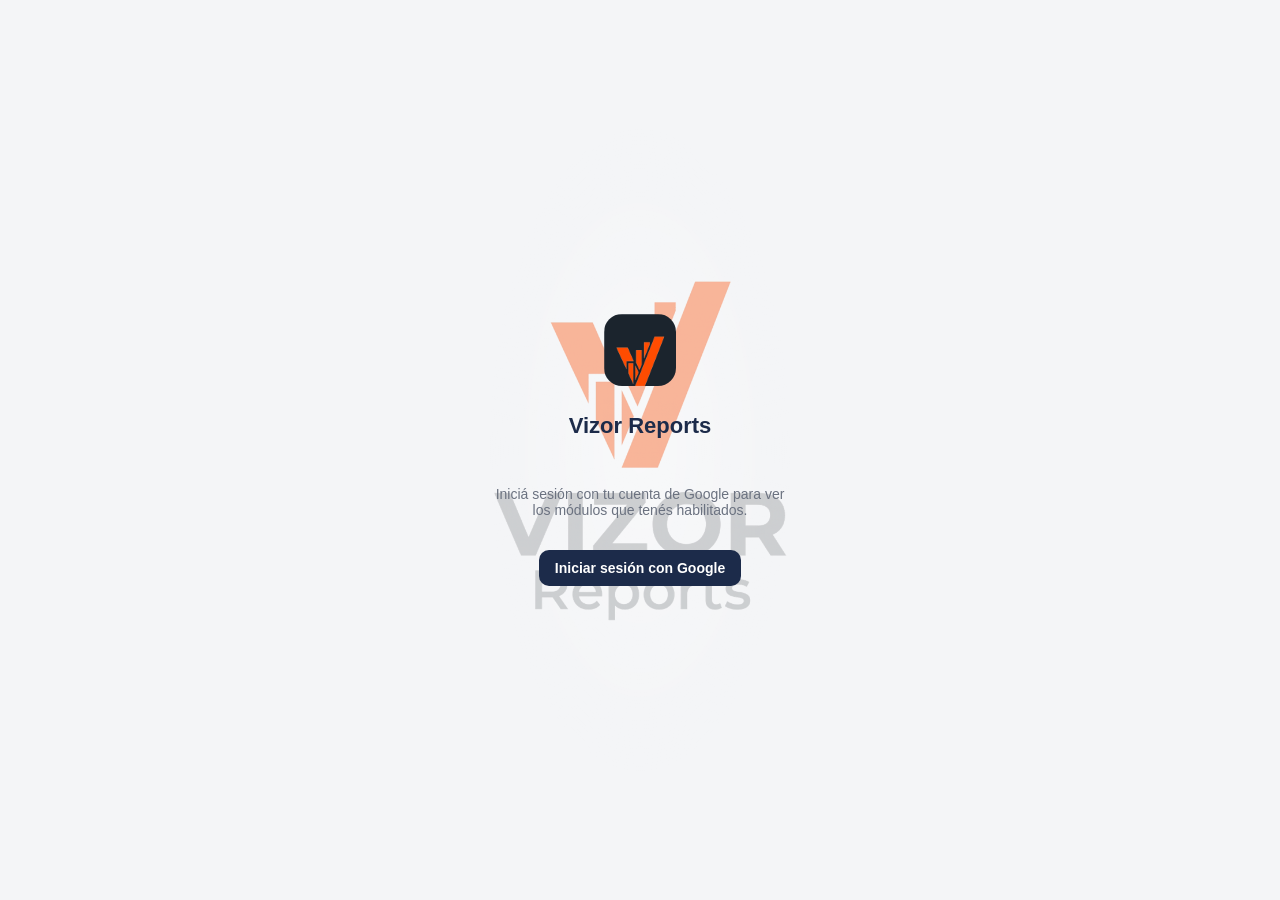
==== commit 36529c23: "Avance programado: aceptar Excel (.xlsx/.xls) directo, no solo CSV Se puede subir el archivo de Proj" ====
--- a/index.html
+++ b/index.html
@@ -17,6 +17,9 @@
   <div id="app"></div>
 
   <script src="vendor/jspdf.umd.min.js"></script>
+  <!-- Lee Excel (.xlsx/.xls) directo en el navegador, para no depender de
+       que Project se exporte primero como CSV — usado en Avance programado. -->
+  <script src="vendor/xlsx.full.min.js"></script>
   <!-- Login y selector de Google Drive: requieren internet (se cargan desde
        Google, no se pueden guardar localmente); el resto de la app funciona
        sin ellos si no hay conexión. -->
--- a/css/styles.css
+++ b/css/styles.css
@@ -1251,6 +1251,13 @@
 
 .module-icon {
   font-size: 34px;
+  display: inline-flex;
+  align-items: center;
+  justify-content: center;
+}
+
+.hub-icon-svg {
+  display: block;
 }
 
 .module-title {
@@ -1768,3 +1775,813 @@
   left: 8px;
   font-size: 13px;
 }
+
+/* ---------- Control: secciones de una obra ---------- */
+
+.control-section-grid {
+  display: flex;
+  flex-direction: column;
+  gap: 14px;
+  padding: 16px;
+  max-width: 420px;
+  margin: 0 auto;
+}
+
+.control-section-card {
+  width: 100%;
+}
+
+.control-section-soon {
+  opacity: 0.55;
+  cursor: default;
+}
+
+.control-section-soon:active {
+  transform: none;
+}
+
+/* ---------- Control: SSMA ---------- */
+
+.ssma-form {
+  display: flex;
+  flex-direction: column;
+  gap: 12px;
+  padding: 16px;
+  margin: 0 16px 20px;
+  background: var(--color-surface);
+  border: 1px solid var(--color-border);
+  border-radius: 14px;
+}
+
+.ssma-form h2 {
+  margin: 0 0 4px;
+  font-size: 16px;
+  color: var(--color-text);
+}
+
+.ssma-form label {
+  font-size: 13px;
+  color: var(--color-text-muted);
+  margin-bottom: -6px;
+}
+
+.ssma-form input,
+.ssma-form textarea,
+.ssma-form select {
+  width: 100%;
+  padding: 10px 12px;
+  border: 1px solid var(--color-border);
+  border-radius: 10px;
+  font-size: 15px;
+  background: var(--color-bg);
+  color: var(--color-text);
+  font-family: inherit;
+}
+
+.ssma-form textarea {
+  min-height: 60px;
+  resize: vertical;
+}
+
+/* Grupo de 3 montos (costo directo / gastos generales / utilidad) del
+   módulo Costos — mismo look que el resto del formulario, agrupado con un
+   borde suave para separarlo visualmente. */
+.costos-monto-group {
+  display: flex;
+  flex-direction: column;
+  gap: 12px;
+  margin: 0;
+  padding: 12px;
+  border: 1px solid var(--color-border);
+  border-radius: 10px;
+}
+
+.costos-monto-group legend {
+  padding: 0 4px;
+  font-size: 13px;
+  font-weight: 600;
+  color: var(--color-text);
+}
+
+/* Tabla de frecuencia de respuesta del módulo RDI. */
+.rdi-freq-wrap {
+  margin: 0 16px 20px;
+}
+
+.rdi-freq-title {
+  margin: 0 0 8px;
+  font-size: 15px;
+  color: var(--color-text);
+}
+
+.rdi-freq-table {
+  width: 100%;
+  border-collapse: collapse;
+  background: var(--color-surface);
+  border: 1px solid var(--color-border);
+  border-radius: 12px;
+  overflow: hidden;
+  font-size: 14px;
+}
+
+.rdi-freq-table th,
+.rdi-freq-table td {
+  padding: 8px 12px;
+  text-align: left;
+  border-bottom: 1px solid var(--color-border);
+  color: var(--color-text);
+}
+
+.rdi-freq-table th {
+  color: var(--color-text-muted);
+  font-weight: 600;
+  font-size: 12px;
+  text-transform: uppercase;
+}
+
+.rdi-freq-table tr:last-child td {
+  border-bottom: none;
+}
+
+.ssma-form .rdi-checkbox-label {
+  display: flex;
+  flex-direction: row;
+  align-items: center;
+  gap: 8px;
+  color: var(--color-text);
+  font-size: 15px;
+  margin-bottom: 0;
+}
+
+.ssma-form .rdi-checkbox-label input[type="checkbox"] {
+  width: auto;
+}
+
+/* Filas editables (agregar/quitar) del Informe Semanal — Participantes y
+   Temas conversados. */
+.acta-row-list {
+  display: flex;
+  flex-direction: column;
+  gap: 8px;
+}
+
+.acta-row {
+  display: flex;
+  flex-wrap: wrap;
+  align-items: center;
+  gap: 6px;
+  padding: 8px;
+  border: 1px solid var(--color-border);
+  border-radius: 10px;
+  background: var(--color-bg);
+}
+
+.acta-row input {
+  flex: 1 1 120px;
+  min-width: 0;
+  padding: 8px 10px;
+  border: 1px solid var(--color-border);
+  border-radius: 8px;
+  font-size: 14px;
+  background: var(--color-surface);
+  color: var(--color-text);
+  font-family: inherit;
+}
+
+.acta-tema-row .acta-input-punto {
+  flex-basis: 220px;
+}
+
+.acta-tema-num {
+  flex: 0 0 auto;
+  font-weight: 600;
+  color: var(--color-text-muted);
+  font-size: 14px;
+}
+
+.acta-firmar-btn {
+  flex: 0 0 auto;
+  font-size: 13px;
+  padding: 8px 10px;
+}
+
+.acta-row-delete {
+  flex: 0 0 auto;
+}
+
+.acta-fotos-title {
+  margin: 16px 0 8px;
+  font-size: 14px;
+  color: var(--color-text);
+}
+
+.acta-fotos-empty {
+  margin: 12px 0 0;
+  font-size: 13px;
+  color: var(--color-text-muted);
+}
+
+.informe-status {
+  margin: 0 0 4px;
+  font-size: 14px;
+  color: var(--color-text);
+}
+
+.ssma-form-actions {
+  display: flex;
+  justify-content: flex-end;
+  gap: 10px;
+  margin-top: 4px;
+}
+
+.ssma-history-title {
+  margin: 0 16px 8px;
+  font-size: 15px;
+  color: var(--color-text);
+}
+
+.ssma-history-list {
+  display: flex;
+  flex-direction: column;
+  padding: 0 16px;
+  gap: 10px;
+}
+
+.ssma-history-row {
+  display: flex;
+  align-items: center;
+  gap: 4px;
+  border: 1px solid var(--color-border);
+  border-radius: 12px;
+  background: var(--color-surface);
+}
+
+.ssma-history-main {
+  flex: 1;
+  display: flex;
+  flex-direction: column;
+  align-items: flex-start;
+  gap: 2px;
+  padding: 12px 14px;
+  border: none;
+  background: transparent;
+  cursor: pointer;
+  text-align: left;
+  min-width: 0;
+}
+
+.ssma-history-date {
+  font-size: 13px;
+  font-weight: 700;
+  color: var(--color-primary);
+}
+
+.ssma-history-count {
+  font-size: 15px;
+  font-weight: 600;
+  color: var(--color-text);
+}
+
+.ssma-history-split {
+  font-size: 12px;
+  color: var(--color-text-muted);
+}
+
+.ssma-history-nota {
+  font-size: 12px;
+  color: var(--color-text-muted);
+  font-style: italic;
+  margin-top: 2px;
+}
+
+.ssma-delete-btn {
+  flex-shrink: 0;
+  width: 36px;
+  height: 36px;
+  margin-right: 6px;
+  border-radius: 50%;
+  border: none;
+  background: transparent;
+  font-size: 15px;
+  cursor: pointer;
+}
+
+/* ---------- Control: checklist diario (SSMA / Faenas / Programación) ---------- */
+
+.checklist-type-tabs {
+  display: flex;
+  gap: 8px;
+  padding: 12px 16px 0;
+  overflow-x: auto;
+}
+
+.checklist-type-tab {
+  flex-shrink: 0;
+  padding: 8px 14px;
+  border-radius: 999px;
+  border: 1px solid var(--color-border);
+  background: var(--color-surface);
+  color: var(--color-text-muted);
+  font-size: 13px;
+  font-weight: 600;
+  cursor: pointer;
+}
+
+.checklist-type-tab.active {
+  background: var(--color-primary);
+  border-color: var(--color-primary);
+  color: #fff;
+}
+
+.checklist-alert {
+  margin: 12px 16px 0;
+  padding: 10px 14px;
+  border-radius: 10px;
+  background: rgba(220, 38, 38, 0.12);
+  color: var(--color-danger);
+  font-size: 13px;
+  font-weight: 600;
+}
+
+.checklist-edit-toggle {
+  display: flex;
+  justify-content: flex-end;
+  padding: 12px 16px 0;
+}
+
+.checklist-status-select {
+  margin-top: 8px;
+  width: 100%;
+  padding: 9px 10px;
+  border: 1px solid var(--color-border);
+  border-radius: 10px;
+  font-size: 14px;
+  background: var(--color-bg);
+  color: var(--color-text);
+  font-family: inherit;
+}
+
+.control-point-highlighted {
+  border: 2px solid var(--color-accent);
+  border-radius: 12px;
+  padding: 10px;
+  background: rgba(242, 169, 59, 0.08);
+}
+
+.checklist-resolve-btn {
+  margin-top: 8px;
+  font-size: 13px;
+}
+
+.checklist-resolved-tag {
+  margin-top: 8px;
+  font-size: 12px;
+  color: #16a34a;
+  font-weight: 600;
+}
+
+.checklist-observacion-input {
+  margin-top: 6px;
+  width: 100%;
+  padding: 8px 10px;
+  border: 1px solid var(--color-border);
+  border-radius: 10px;
+  font-size: 13px;
+  background: var(--color-bg);
+  color: var(--color-text);
+  font-family: inherit;
+}
+
+.checklist-item-editor {
+  display: flex;
+  flex-direction: column;
+  gap: 10px;
+  padding: 12px 16px;
+}
+
+.checklist-edit-row {
+  display: flex;
+  align-items: center;
+  gap: 6px;
+}
+
+.checklist-edit-label {
+  flex: 1;
+  padding: 9px 10px;
+  border: 1px solid var(--color-border);
+  border-radius: 10px;
+  font-size: 14px;
+  background: var(--color-surface);
+  color: var(--color-text);
+  font-family: inherit;
+}
+
+.checklist-edit-delete {
+  flex-shrink: 0;
+}
+
+.checklist-edit-hint {
+  margin: 0 0 4px;
+  font-size: 12px;
+  color: var(--color-text-muted);
+}
+
+/* ---------- Control: avance programado ---------- */
+
+.avance-drive-link {
+  padding: 16px 16px 4px;
+  display: flex;
+  flex-direction: column;
+  gap: 8px;
+  align-items: flex-start;
+}
+
+.avance-drive-linked {
+  font-size: 13px;
+  color: var(--color-text);
+}
+
+.avance-drive-actions {
+  display: flex;
+  gap: 8px;
+  flex-wrap: wrap;
+}
+
+.avance-upload {
+  padding: 8px 16px 16px;
+  display: flex;
+  flex-direction: column;
+  gap: 8px;
+  align-items: flex-start;
+}
+
+.avance-upload-hint {
+  margin: 0;
+  font-size: 12px;
+  color: var(--color-text-muted);
+}
+
+.avance-summary {
+  display: flex;
+  flex-direction: column;
+  align-items: center;
+  gap: 4px;
+  padding: 8px 16px 4px;
+}
+
+.avance-percent {
+  font-size: 44px;
+  font-weight: 800;
+  color: var(--color-primary);
+}
+
+.avance-percent-label {
+  font-size: 13px;
+  color: var(--color-text-muted);
+}
+
+.avance-updated-label {
+  margin-top: 4px;
+  font-size: 12px;
+  color: var(--color-text-muted);
+}
+
+.avance-updated-stale {
+  color: var(--color-danger);
+  font-weight: 600;
+}
+
+.avance-snapshot-picker {
+  display: flex;
+  align-items: center;
+  gap: 8px;
+  padding: 12px 16px;
+}
+
+.avance-snapshot-picker label {
+  font-size: 12px;
+  color: var(--color-text-muted);
+  display: none;
+}
+
+.avance-snapshot-picker select {
+  flex: 1;
+  padding: 9px 10px;
+  border: 1px solid var(--color-border);
+  border-radius: 10px;
+  font-size: 13px;
+  background: var(--color-bg);
+  color: var(--color-text);
+  font-family: inherit;
+}
+
+.avance-table-wrap {
+  overflow-x: auto;
+  padding: 0 16px 20px;
+}
+
+.avance-table {
+  width: 100%;
+  border-collapse: collapse;
+  font-size: 13px;
+}
+
+.avance-table th,
+.avance-table td {
+  text-align: left;
+  padding: 8px 10px;
+  border-bottom: 1px solid var(--color-border);
+  white-space: nowrap;
+}
+
+.avance-table th:first-child,
+.avance-table td:first-child {
+  white-space: normal;
+  min-width: 180px;
+}
+
+.avance-row-atrasada td {
+  color: var(--color-danger);
+  font-weight: 600;
+}
+
+.avance-tree-hint {
+  margin: 4px 16px 8px;
+  font-size: 12px;
+  color: var(--color-text-muted);
+}
+
+.avance-row-summary td:first-child {
+  font-weight: 700;
+  color: var(--color-text);
+}
+
+.avance-toggle-btn {
+  border: none;
+  background: none;
+  cursor: pointer;
+  font-size: 11px;
+  color: var(--color-text-muted);
+  padding: 0 4px 0 0;
+  vertical-align: middle;
+}
+
+.avance-badge-atrasada {
+  margin-left: 6px;
+  font-size: 11px;
+  font-weight: 700;
+  color: var(--color-danger);
+  white-space: nowrap;
+}
+
+/* ---------- Control: dashboard de KPI ---------- */
+
+.kpi-tiles {
+  display: grid;
+  grid-template-columns: repeat(3, 1fr);
+  gap: 10px;
+  padding: 16px;
+}
+
+.kpi-tile {
+  display: flex;
+  flex-direction: column;
+  align-items: center;
+  gap: 2px;
+  padding: 14px 6px;
+  border-radius: 14px;
+  background: var(--color-surface);
+  border: 1px solid var(--color-border);
+}
+
+.kpi-value {
+  font-size: 22px;
+  font-weight: 800;
+  color: var(--color-primary);
+}
+
+.kpi-label {
+  font-size: 11px;
+  color: var(--color-text-muted);
+  text-align: center;
+}
+
+.dashboard-charts {
+  display: flex;
+  flex-direction: column;
+  gap: 10px;
+  padding: 0 16px 4px;
+}
+
+.dashboard-chart-card {
+  padding: 12px 14px;
+  border-radius: 14px;
+  background: var(--color-surface);
+  border: 1px solid var(--color-border);
+}
+
+.dashboard-chart-title {
+  font-size: 12px;
+  color: var(--color-text-muted);
+  margin-bottom: 6px;
+}
+
+.dashboard-chart {
+  width: 100%;
+  height: auto;
+  display: block;
+}
+
+.incumplimientos-panel {
+  margin: 12px 16px;
+  padding: 12px 14px;
+  border-radius: 14px;
+  background: rgba(220, 38, 38, 0.08);
+  border: 1px solid rgba(220, 38, 38, 0.25);
+}
+
+.incumplimientos-panel h3 {
+  margin: 0 0 10px;
+  font-size: 14px;
+  color: var(--color-danger);
+}
+
+.incumplimientos-reset-btn {
+  display: block;
+  width: 100%;
+  margin-bottom: 12px;
+  font-size: 13px;
+}
+
+.incumplimiento-row {
+  display: flex;
+  align-items: center;
+  gap: 8px;
+  padding: 8px 0;
+  border-top: 1px solid rgba(220, 38, 38, 0.15);
+}
+
+.incumplimiento-row:first-of-type {
+  border-top: none;
+}
+
+.incumplimiento-main {
+  flex: 1;
+  display: flex;
+  flex-direction: column;
+  gap: 2px;
+  min-width: 0;
+}
+
+.incumplimiento-tag {
+  font-size: 10px;
+  font-weight: 700;
+  text-transform: uppercase;
+  color: var(--color-danger);
+  letter-spacing: 0.03em;
+}
+
+.incumplimiento-label {
+  font-size: 13px;
+  font-weight: 600;
+  color: var(--color-text);
+}
+
+.incumplimiento-meta {
+  font-size: 11px;
+  color: var(--color-text-muted);
+}
+
+.incumplimiento-observacion {
+  font-size: 12px;
+  color: var(--color-text);
+  font-style: italic;
+}
+
+.incumplimiento-resolve-btn {
+  flex-shrink: 0;
+  padding: 6px 10px;
+  font-size: 12px;
+}
+
+.incumplimientos-ok {
+  margin: 12px 16px;
+  padding: 12px 14px;
+  border-radius: 14px;
+  background: rgba(34, 197, 94, 0.1);
+  color: #16a34a;
+  font-size: 13px;
+  font-weight: 600;
+  text-align: center;
+}
+
+/* ---------- Inicio: login / permisos por módulo ---------- */
+
+.home-login-hint {
+  max-width: 300px;
+  text-align: center;
+  color: var(--color-text-muted);
+  font-size: 14px;
+  margin: 0;
+}
+
+.home-loading {
+  color: var(--color-text-muted);
+  font-size: 14px;
+}
+
+.home-admin-link {
+  margin-top: 4px;
+  padding: 6px 12px;
+  border-radius: 999px;
+  border: 1px solid var(--color-border);
+  background: var(--color-surface);
+  color: var(--color-text-muted);
+  font-size: 12px;
+  cursor: pointer;
+}
+
+.home-no-access {
+  max-width: 300px;
+  text-align: center;
+  color: var(--color-text-muted);
+  font-size: 14px;
+}
+
+.home-no-access p {
+  margin: 4px 0;
+}
+
+.home-signout {
+  border: none;
+  background: none;
+  color: var(--color-text-muted);
+  font-size: 12px;
+  text-decoration: underline;
+  cursor: pointer;
+  padding: 4px;
+  word-break: break-all;
+  text-align: center;
+}
+
+/* ---------- Administrar usuarios (permisos) ---------- */
+
+.permissions-hint {
+  margin: 4px 16px 16px;
+  font-size: 13px;
+  color: var(--color-text-muted);
+}
+
+.permissions-list {
+  display: flex;
+  flex-direction: column;
+  gap: 10px;
+  padding: 0 16px;
+}
+
+.permissions-row {
+  padding: 12px 14px;
+  border-radius: 14px;
+  background: var(--color-surface);
+  border: 1px solid var(--color-border);
+}
+
+.permissions-row-top {
+  display: flex;
+  align-items: center;
+  justify-content: space-between;
+  gap: 8px;
+  margin-bottom: 8px;
+}
+
+.permissions-email {
+  font-size: 13px;
+  font-weight: 700;
+  color: var(--color-text);
+  word-break: break-all;
+}
+
+.permissions-checks {
+  display: flex;
+  flex-wrap: wrap;
+  gap: 12px;
+}
+
+.permissions-check {
+  display: flex;
+  align-items: center;
+  gap: 6px;
+  font-size: 13px;
+  color: var(--color-text);
+}
+
+.permissions-remove-btn {
+  flex-shrink: 0;
+  width: 32px;
+  height: 32px;
+  border-radius: 50%;
+  border: none;
+  background: transparent;
+  font-size: 14px;
+  cursor: pointer;
+}
